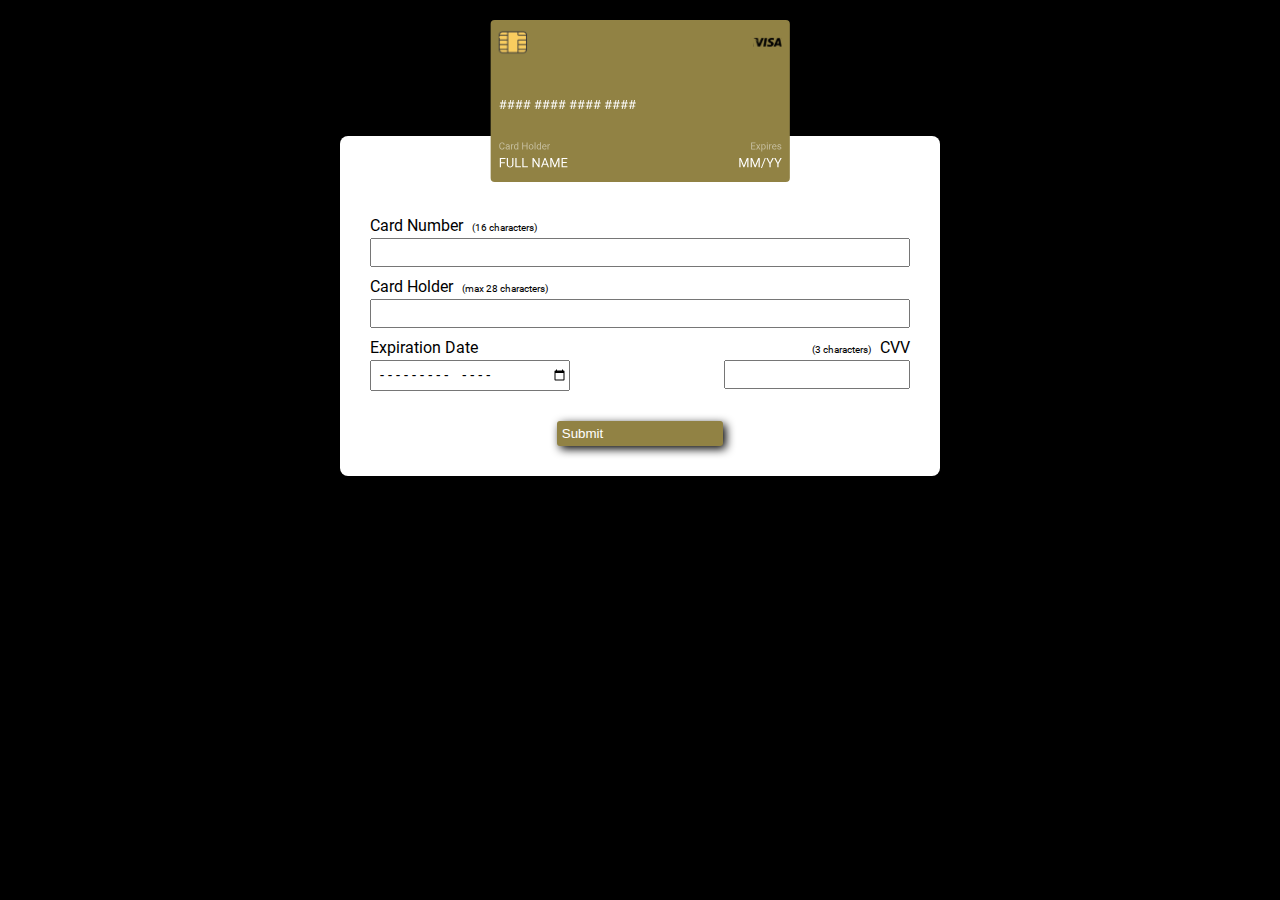
==== Kreditkarte/index.html @ 5fd7f416 "completed project" ====
<!DOCTYPE html>
<html lang="en">

<head>
  <meta charset="UTF-8">
  <meta name="viewport" content="width=device-width, initial-scale=1.0">
  <title>Kreditkarte</title>
  <link rel="stylesheet" href="./assets/css/style.css">
</head>

<body>
  <div class="container">
    <section class="credit-card-wrapper">
      <article class="credit-card-img-wrapper">
        <img src="./assets/img/resourses/credit-card.svg" class="card-img" alt="credit-card">
      </article>
      <form class="form" onsubmit="return false">
        <div class="card-number-wrapper">
          <label for="card-number">Card Number <span>(16 characters)</span></label>
          <input type="number" name="card-number" id="card-number" required minlength="16" maxlength="16">
        </div>
        <div class="card-holder-wrapper">
          <label for="card-holder">Card Holder <span>(max 28 characters)</span></label>
          <input type="text" name="card-holder" id="card-holder" required>
        </div>
        <article class="seperate-data-block">
          <div class="expiration-date-wrapper">
            <label for="expiration-date">Expiration Date</label>
            <input type="month" name="expiration-date" id="expiration-date" required>
          </div>
          <div class="cvv-number-wrapper">
            <label for="cvv-number"><span>(3 characters)</span> CVV</label>
            <input type="number" name="cvv-number" id="cvv-number" required minlength="3" maxlength="3">
          </div>
        </article>
        <div class="submit-btn-wrapper">
          <input type="submit" value="Submit" class="submit-btn" onclick="submitData()">
        </div>
      </form>
    </section>
  </div>
  <script src="./assets/js/main.js"></script>
</body>

</html>
---- Kreditkarte/assets/css/style.css ----
/*
* SPACING SYSTEM (px)
2 / 4 / 8 / 12 / 16 / 24 / 32 / 48 / 64 / 80 / 96 / 128

* FONT SIZE SYSTEM (px)
10 / 12 / 14 / 16 / 18 / 20 / 24 / 30 / 36 / 44 / 52 / 62 / 74 / 86 / 98
*/

* {
  padding: 0;
  margin: 0;
  box-sizing: border-box;
}

@font-face {
  font-family: "Roboto-Regular";
  src: url("../fonts/Roboto-Regular.ttf");
}

@font-face {
  font-family: "Roboto-Thin";
  src: url("../fonts/Roboto-Thin.ttf");
}

/* ------------------------ */
/* GENERAL STYLES */
/* ------------------------ */

body {
  font-family: "Roboto-Regular", sans-serif;
  height: 100vh;
  background-color: black;
}

.container {
  max-width: 1440px;
  margin: 0 auto;
  display: flex;
  justify-content: center;
  padding-inline: 5%;
}

/* ------------------------ */
/* COMPONENT STYLES */
/* ------------------------ */

.credit-card-wrapper {
  width: 600px;
}

.credit-card-img-wrapper {
  width: 100%;
  text-align: center;
  margin-top: 20px;
  position: relative;
}

.card-img {
  width: 50%;
}

.card-data-number {
  position: absolute;
  top: 41.5%;
  left: 26.5%;
  color: rgba(255, 255, 255, 0.8);
  font-size: 14px;
  background-color: #918244;
  width: 200px;
  padding-block: 5px;
  text-align: start;
}

.card-data-name {
  position: absolute;
  top: 80.5%;
  left: 26.5%;
  color: rgba(255, 255, 255, 0.8);
  font-size: 14px;
  background-color: #918244;
  max-width: 200px;
  text-align: start;
}

.card-data-exp-date {
  position: absolute;
  top: 80.5%;
  right: 26%;
  color: rgba(255, 255, 255, 0.8);
  font-size: 14px;
  background-color: #918244;
  width: 60px;
  text-align: end;
}

.form {
  margin-top: -50px;
  padding: 80px 30px 30px;
  background-color: white;
  width: 100%;
  border-radius: 8px;
  display: flex;
  flex-direction: column;
  gap: 10px;
}

.form input {
  padding-block: 5px;
  padding-left: 5px;
}

.card-number-wrapper {
  display: flex;
  flex-direction: column;
  max-width: 600px;
  gap: 3px;
}

.card-number-wrapper label span {
  font-size: 10px;
  margin-left: 5px;
}

.card-number-wrapper input {
}

.card-holder-wrapper {
  display: flex;
  flex-direction: column;
  gap: 3px;
}

.card-holder-wrapper label span {
  font-size: 10px;
  margin-left: 5px;
}

.seperate-data-block {
  display: flex;
  justify-content: space-between;
}

.expiration-date-wrapper {
  display: flex;
  flex-direction: column;
  gap: 3px;
}

.expiration-date-wrapper input {
  width: 200px;
}

.cvv-number-wrapper {
  display: flex;
  flex-direction: column;
  gap: 3px;
}
.cvv-number-wrapper label {
  align-self: flex-end;
}
.cvv-number-wrapper label span {
  font-size: 10px;
  margin-right: 5px;
}

.submit-btn-wrapper {
  text-align: center;
  margin-top: 20px;
}

.submit-btn {
  padding: 8px 120px;
  background-color: #918244;
  color: #fff;
  border-radius: 3px;
  border: none;
  box-shadow: 3px 3px 10px black;
  cursor: pointer;
}
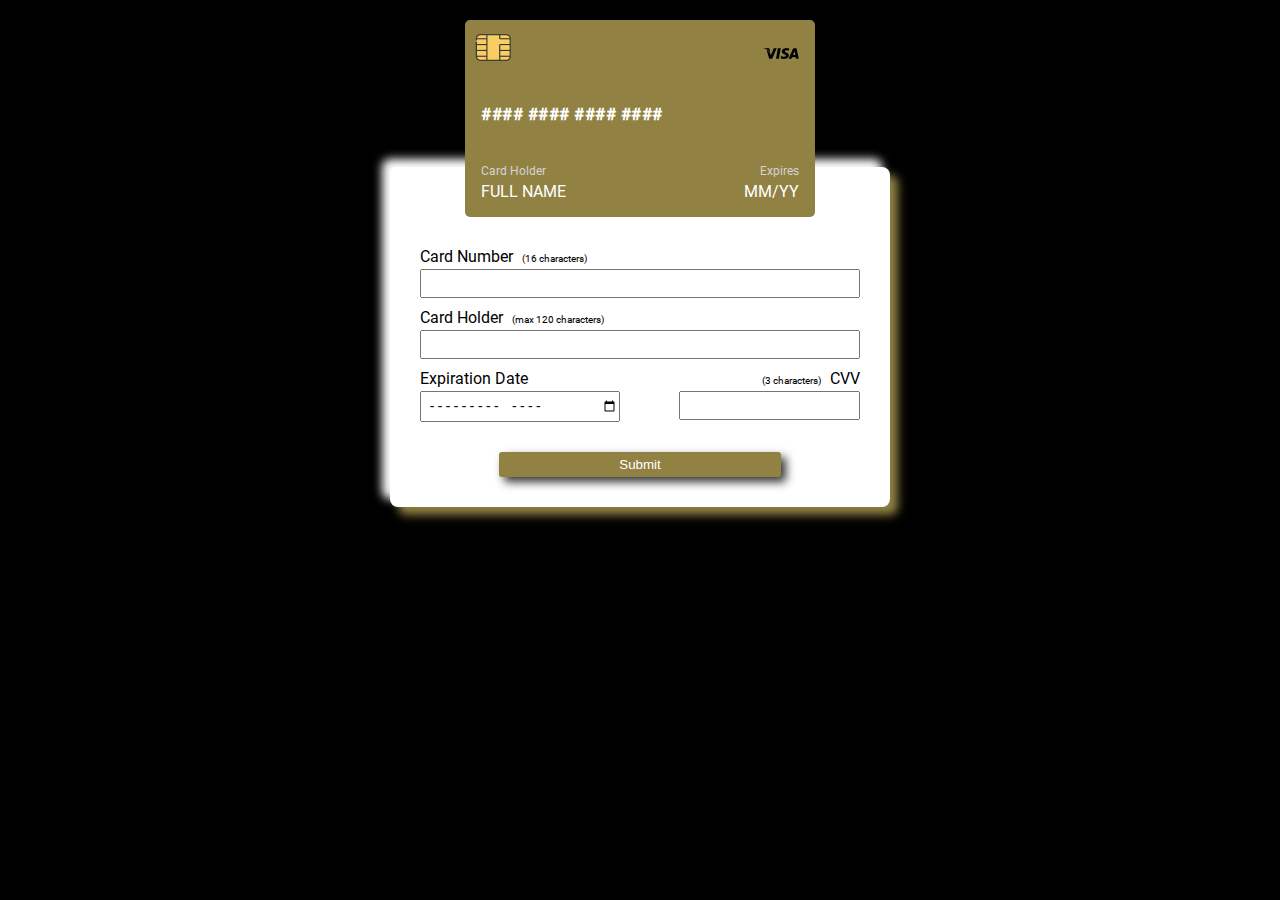
==== commit 983a9eb7: "create credit card with html and css and delete card image from html" ====
--- a/Kreditkarte/index.html
+++ b/Kreditkarte/index.html
@@ -10,9 +10,22 @@
 
 <body>
   <div class="container">
+
     <section class="credit-card-wrapper">
       <article class="credit-card-img-wrapper">
-        <img src="./assets/img/resourses/credit-card.svg" class="card-img" alt="credit-card">
+        <img class="chip" src="./assets/img/resourses/chip.png" alt="Chip der Kreditkarte">
+        <img class="visa-logo" src="./assets/img/resourses/visa.png" alt="Visa Logo der Kreditkarte">
+        <h2 class="card-number-placeholder">#### #### #### ####</h2>
+        <article class="data-wrapper">
+          <div class="card-holder-placeholder">
+            <p class="card-holder-headline">Card Holder</p>
+            <p class="card-holder-name">FULL NAME</p>
+          </div>
+          <div class="expires-placeholder">
+            <p class="expires-headline">Expires</p>
+            <p class="expires-date-number">MM/YY</p>
+          </div>
+        </article>
       </article>
       <form class="form" onsubmit="return false">
         <div class="card-number-wrapper">
@@ -20,7 +33,7 @@
           <input type="number" name="card-number" id="card-number" required minlength="16" maxlength="16">
         </div>
         <div class="card-holder-wrapper">
-          <label for="card-holder">Card Holder <span>(max 28 characters)</span></label>
+          <label for="card-holder">Card Holder <span>(max 120 characters)</span></label>
           <input type="text" name="card-holder" id="card-holder" required>
         </div>
         <article class="seperate-data-block">
--- a/Kreditkarte/assets/css/style.css
+++ b/Kreditkarte/assets/css/style.css
@@ -45,56 +45,84 @@
 /* ------------------------ */
 
 .credit-card-wrapper {
-  width: 600px;
+  width: 500px;
 }
 
 .credit-card-img-wrapper {
-  width: 100%;
+  max-width: 350px;
   text-align: center;
-  margin-top: 20px;
   position: relative;
-}
-
-.card-img {
-  width: 50%;
-}
-
-.card-data-number {
+  background-color: #918244;
+  border-radius: 5px;
+  margin: 20px auto;
+}
+
+.chip {
   position: absolute;
-  top: 41.5%;
-  left: 26.5%;
-  color: rgba(255, 255, 255, 0.8);
-  font-size: 14px;
-  background-color: #918244;
-  width: 200px;
-  padding-block: 5px;
+  left: 10px;
+  top: 10px;
+}
+
+.visa-logo {
+  position: absolute;
+  right: 16px;
+  top: 16px;
+}
+
+.card-number-placeholder {
+  text-align: left;
+  padding-left: 16px;
+  padding-top: 85px;
+  padding-bottom: 40px;
+  color: #fff;
+  font-size: 1rem;
+  font-family: "Roboto-Regular";
+  letter-spacing: 0.5px;
+}
+
+.data-wrapper {
+  display: flex;
+  justify-content: space-between;
+  padding-inline: 16px;
+  padding-bottom: 16px;
+}
+
+.card-holder-placeholder {
   text-align: start;
-}
-
-.card-data-name {
-  position: absolute;
-  top: 80.5%;
-  left: 26.5%;
-  color: rgba(255, 255, 255, 0.8);
-  font-size: 14px;
-  background-color: #918244;
-  max-width: 200px;
-  text-align: start;
-}
-
-.card-data-exp-date {
-  position: absolute;
-  top: 80.5%;
-  right: 26%;
-  color: rgba(255, 255, 255, 0.8);
-  font-size: 14px;
-  background-color: #918244;
-  width: 60px;
-  text-align: end;
+  font-family: "Roboto-Regular";
+}
+
+.card-holder-headline {
+  color: #d3d3d3;
+  font-size: 0.75rem;
+  line-height: 14px;
+  padding-bottom: 4px;
+}
+
+.card-holder-name {
+  color: #fff;
+  word-break: break-all;
+  padding-right: 30px;
+}
+
+.expires-placeholder {
+  text-align: right;
+  font-family: "Roboto-Regular";
+}
+
+.expires-headline {
+  color: #d3d3d3;
+  font-size: 0.75rem;
+  line-height: 14px;
+  padding-bottom: 4px;
+}
+
+.expires-date-number {
+  color: #fff;
 }
 
 .form {
-  margin-top: -50px;
+  margin-top: -70px;
   padding: 80px 30px 30px;
   background-color: white;
   width: 100%;
@@ -102,11 +130,11 @@
   display: flex;
   flex-direction: column;
   gap: 10px;
+  box-shadow: 8px 8px 10px #918244, -8px -8px 10px #ffffff;
 }
 
 .form input {
   padding-block: 5px;
-  padding-left: 5px;
 }
 
 .card-number-wrapper {
@@ -122,12 +150,16 @@
 }
 
 .card-number-wrapper input {
+  padding-left: 5px;
 }
 
 .card-holder-wrapper {
   display: flex;
   flex-direction: column;
   gap: 3px;
+}
+.card-holder-wrapper input {
+  padding-left: 5px;
 }
 
 .card-holder-wrapper label span {
@@ -148,6 +180,7 @@
 
 .expiration-date-wrapper input {
   width: 200px;
+  padding-left: 5px;
 }
 
 .cvv-number-wrapper {
@@ -155,9 +188,11 @@
   flex-direction: column;
   gap: 3px;
 }
+
 .cvv-number-wrapper label {
   align-self: flex-end;
 }
+
 .cvv-number-wrapper label span {
   font-size: 10px;
   margin-right: 5px;
@@ -174,6 +209,18 @@
   color: #fff;
   border-radius: 3px;
   border: none;
-  box-shadow: 3px 3px 10px black;
+  box-shadow: 5px 5px 10px rgba(0, 0, 0, 0.8);
   cursor: pointer;
-}
+  transition: all 0.1s ease-out;
+}
+
+.submit-btn:hover {
+  transform: translateY(-3px);
+}
+
+.submit-btn:active {
+  content: "";
+  position: relative;
+  transform: translateY(1px);
+  box-shadow: 2px 2px 5px black;
+}
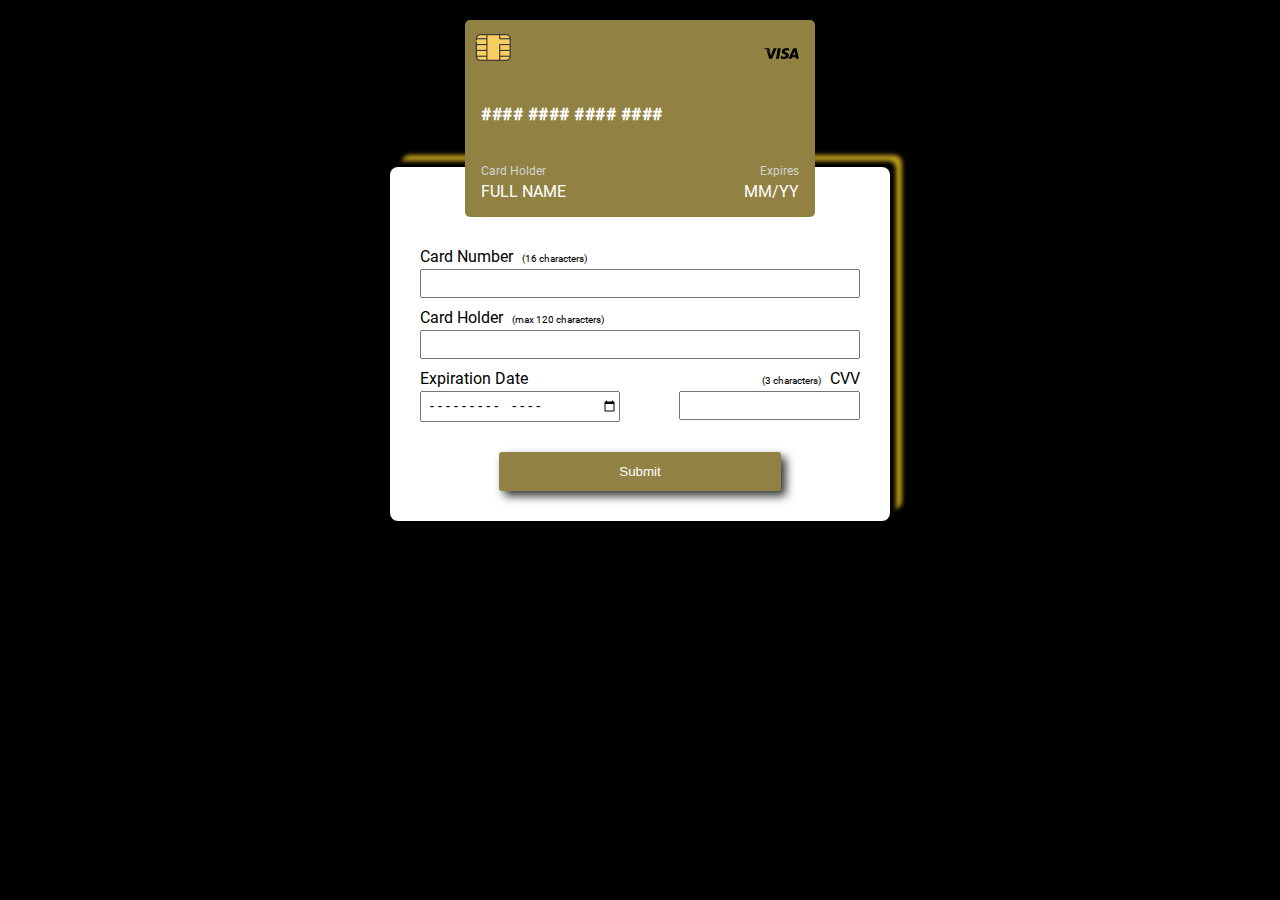
==== commit 26173d93: "update: added some styles" ====
--- a/Kreditkarte/index.html
+++ b/Kreditkarte/index.html
@@ -50,6 +50,7 @@
           <input type="submit" value="Submit" class="submit-btn" onclick="submitData()">
         </div>
       </form>
+      <div class="output"></div>
     </section>
   </div>
   <script src="./assets/js/main.js"></script>
--- a/Kreditkarte/assets/css/style.css
+++ b/Kreditkarte/assets/css/style.css
@@ -130,7 +130,7 @@
   display: flex;
   flex-direction: column;
   gap: 10px;
-  box-shadow: 8px 8px 10px #918244, -8px -8px 10px #ffffff;
+  box-shadow: 6px -6px 4px black, 12px -12px 4px hsl(48, 76%, 42%);
 }
 
 .form input {
@@ -203,8 +203,8 @@
   margin-top: 20px;
 }
 
-.submit-btn {
-  padding: 8px 120px;
+.submit-btn-wrapper .submit-btn {
+  padding: 12px 120px;
   background-color: #918244;
   color: #fff;
   border-radius: 3px;
@@ -216,6 +216,7 @@
 
 .submit-btn:hover {
   transform: translateY(-3px);
+  background-color: rgba(145, 130, 68, 0.9);
 }
 
 .submit-btn:active {
@@ -224,3 +225,11 @@
   transform: translateY(1px);
   box-shadow: 2px 2px 5px black;
 }
+
+.output {
+  color: rgba(211, 211, 211, 0.8);
+  text-align: center;
+  margin-top: 12px;
+  font-size: 14px;
+  letter-spacing: 0.4px;
+}
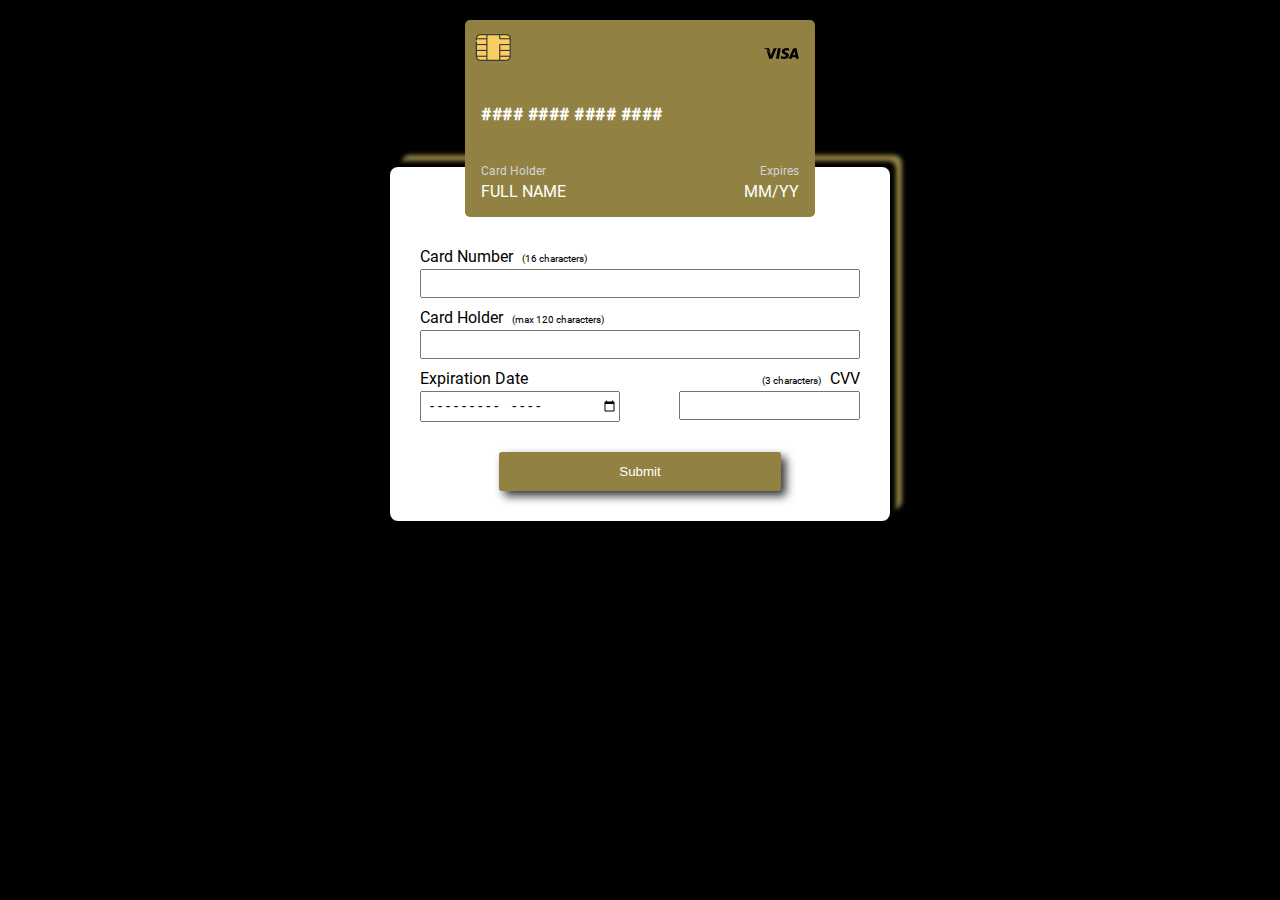
==== commit 34ca45a9: "update: change class name" ====
--- a/Kreditkarte/index.html
+++ b/Kreditkarte/index.html
@@ -50,7 +50,7 @@
           <input type="submit" value="Submit" class="submit-btn" onclick="submitData()">
         </div>
       </form>
-      <div class="output"></div>
+      <div class="outputSuccess"></div>
     </section>
   </div>
   <script src="./assets/js/main.js"></script>
--- a/Kreditkarte/assets/css/style.css
+++ b/Kreditkarte/assets/css/style.css
@@ -130,7 +130,7 @@
   display: flex;
   flex-direction: column;
   gap: 10px;
-  box-shadow: 6px -6px 4px black, 12px -12px 4px hsl(48, 76%, 42%);
+  box-shadow: 6px -6px 4px black, 12px -12px 4px #918244;
 }
 
 .form input {
@@ -226,7 +226,7 @@
   box-shadow: 2px 2px 5px black;
 }
 
-.output {
+.outputSuccess {
   color: rgba(211, 211, 211, 0.8);
   text-align: center;
   margin-top: 12px;
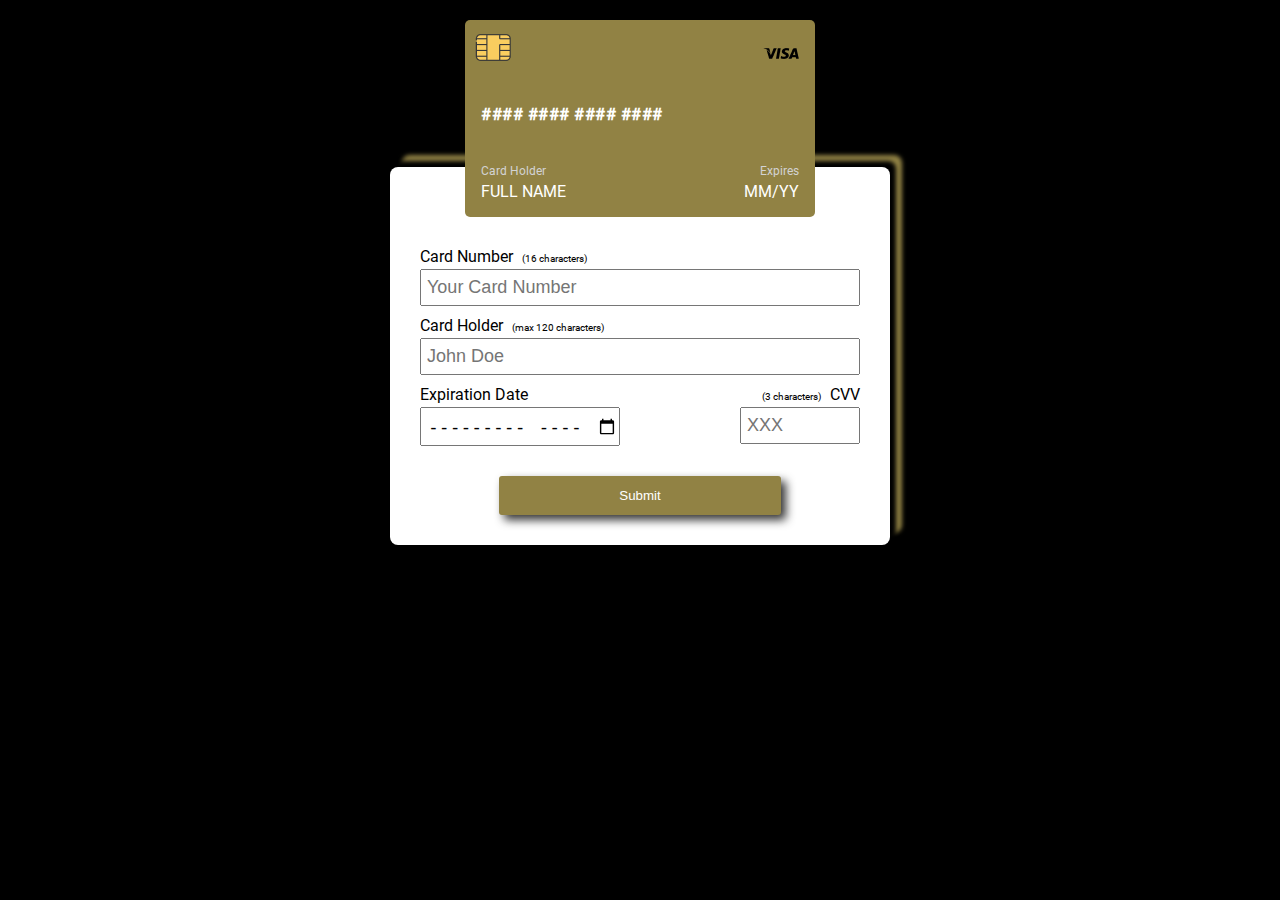
==== commit 987eb13d: "update: change font size" ====
--- a/Kreditkarte/index.html
+++ b/Kreditkarte/index.html
@@ -30,11 +30,12 @@
       <form class="form" onsubmit="return false">
         <div class="card-number-wrapper">
           <label for="card-number">Card Number <span>(16 characters)</span></label>
-          <input type="number" name="card-number" id="card-number" required minlength="16" maxlength="16">
+          <input type="number" name="card-number" id="card-number" required minlength="16" maxlength="16"
+            placeholder="Your Card Number">
         </div>
         <div class="card-holder-wrapper">
           <label for="card-holder">Card Holder <span>(max 120 characters)</span></label>
-          <input type="text" name="card-holder" id="card-holder" required>
+          <input type="text" name="card-holder" id="card-holder" placeholder="John Doe" required>
         </div>
         <article class="seperate-data-block">
           <div class="expiration-date-wrapper">
@@ -43,7 +44,8 @@
           </div>
           <div class="cvv-number-wrapper">
             <label for="cvv-number"><span>(3 characters)</span> CVV</label>
-            <input type="number" name="cvv-number" id="cvv-number" required minlength="3" maxlength="3">
+            <input type="number" name="cvv-number" id="cvv-number" required minlength="3" maxlength="3"
+              placeholder="XXX">
           </div>
         </article>
         <div class="submit-btn-wrapper">
--- a/Kreditkarte/assets/css/style.css
+++ b/Kreditkarte/assets/css/style.css
@@ -151,6 +151,8 @@
 
 .card-number-wrapper input {
   padding-left: 5px;
+  padding-block: 6px;
+  font-size: 18px;
 }
 
 .card-holder-wrapper {
@@ -160,6 +162,8 @@
 }
 .card-holder-wrapper input {
   padding-left: 5px;
+  padding-block: 6px;
+  font-size: 18px;
 }
 
 .card-holder-wrapper label span {
@@ -170,6 +174,7 @@
 .seperate-data-block {
   display: flex;
   justify-content: space-between;
+  column-gap: 20px;
 }
 
 .expiration-date-wrapper {
@@ -181,12 +186,21 @@
 .expiration-date-wrapper input {
   width: 200px;
   padding-left: 5px;
+  padding-block: 6px;
+  font-size: 18px;
 }
 
 .cvv-number-wrapper {
   display: flex;
   flex-direction: column;
-  gap: 3px;
+  width: 120px;
+  gap: 3px;
+}
+
+.cvv-number-wrapper input {
+  padding-left: 5px;
+  padding-block: 6px;
+  font-size: 18px;
 }
 
 .cvv-number-wrapper label {
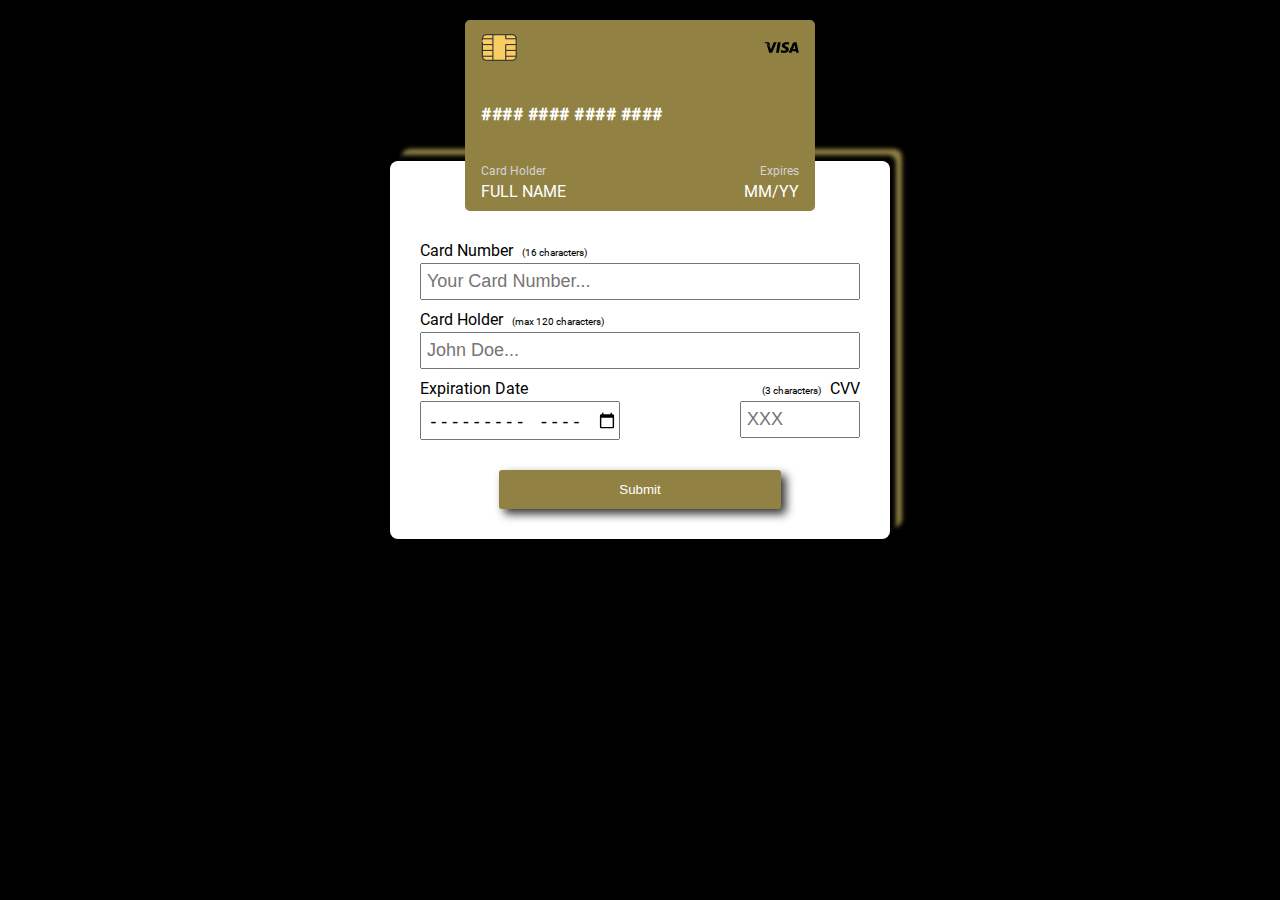
==== commit a1c71744: "update: change class name" ====
--- a/Kreditkarte/index.html
+++ b/Kreditkarte/index.html
@@ -31,11 +31,11 @@
         <div class="card-number-wrapper">
           <label for="card-number">Card Number <span>(16 characters)</span></label>
           <input type="number" name="card-number" id="card-number" required minlength="16" maxlength="16"
-            placeholder="Your Card Number">
+            placeholder="Your Card Number...">
         </div>
         <div class="card-holder-wrapper">
           <label for="card-holder">Card Holder <span>(max 120 characters)</span></label>
-          <input type="text" name="card-holder" id="card-holder" placeholder="John Doe" required>
+          <input type="text" name="card-holder" id="card-holder" placeholder="John Doe..." required>
         </div>
         <article class="seperate-data-block">
           <div class="expiration-date-wrapper">
@@ -52,7 +52,7 @@
           <input type="submit" value="Submit" class="submit-btn" onclick="submitData()">
         </div>
       </form>
-      <div class="outputSuccess"></div>
+      <div class="outputInfo"></div>
     </section>
   </div>
   <script src="./assets/js/main.js"></script>
--- a/Kreditkarte/assets/css/style.css
+++ b/Kreditkarte/assets/css/style.css
@@ -59,14 +59,14 @@
 
 .chip {
   position: absolute;
-  left: 10px;
+  left: 16px;
   top: 10px;
 }
 
 .visa-logo {
   position: absolute;
   right: 16px;
-  top: 16px;
+  top: 10px;
 }
 
 .card-number-placeholder {
@@ -84,7 +84,7 @@
   display: flex;
   justify-content: space-between;
   padding-inline: 16px;
-  padding-bottom: 16px;
+  padding-bottom: 10px;
 }
 
 .card-holder-placeholder {
@@ -240,7 +240,7 @@
   box-shadow: 2px 2px 5px black;
 }
 
-.outputSuccess {
+.outputInfo {
   color: rgba(211, 211, 211, 0.8);
   text-align: center;
   margin-top: 12px;
